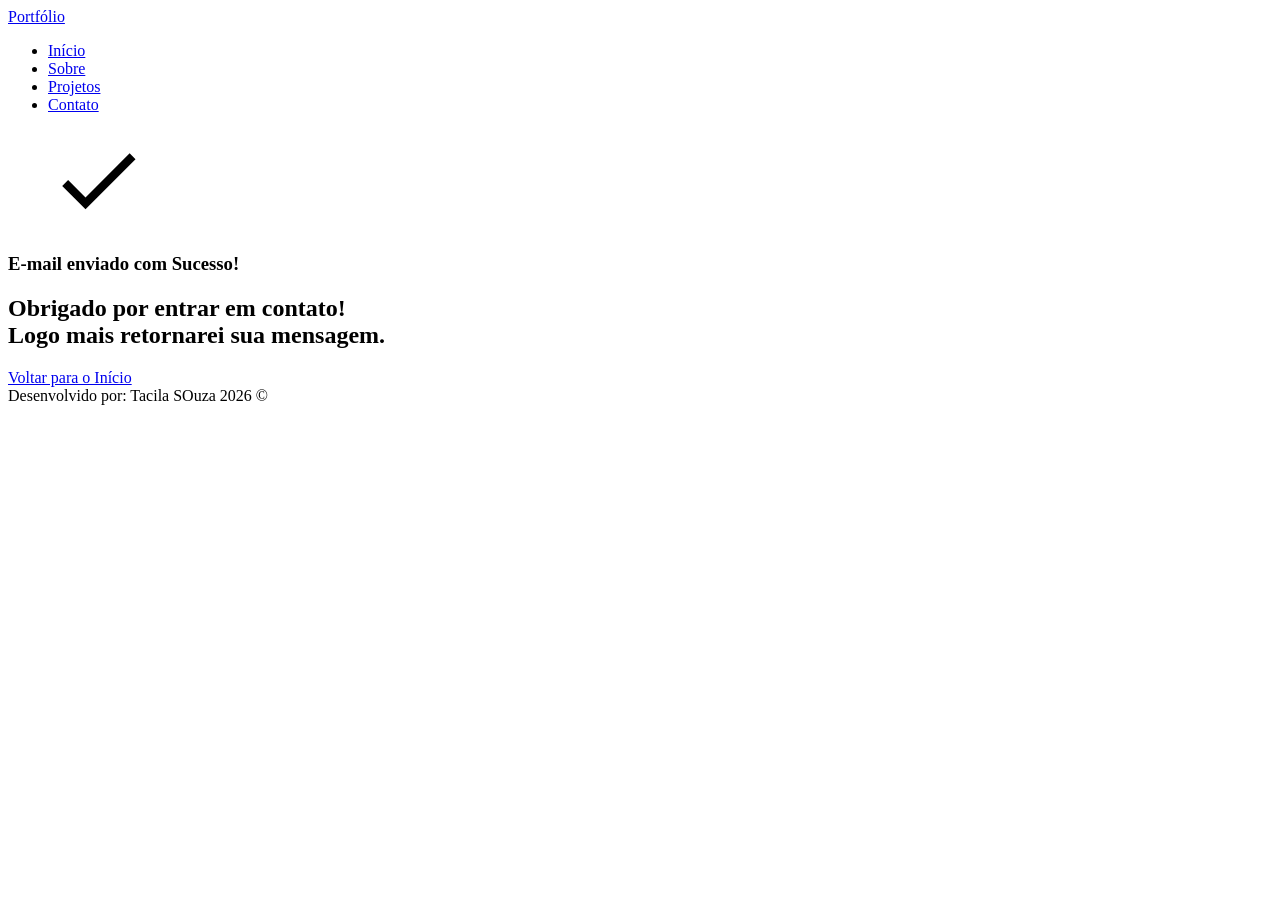
==== success.html @ 94e071d7 "primeiro commit" ====
<!DOCTYPE html>
<html lang="pt-br">

<head>

    <meta charset="UTF-8">

    <meta name="viewport" content="width=device-width, initial-scale=1.0">

    <meta name="author" content="Generation Brasil">
    <meta name="description"
        content="Portfólio da Generation Brasil, desenvolvedor Full Stack especializado em criar experiências digitais incríveis. Conheça meus projetos e entre em contato.">
    <meta name="robots" content="index, follow">

    <link rel="icon" type="image/svg+xml" href="./assets/img/favicon.svg">

    <title>Portfólio Generation Brasil</title>

</head>

<body>

    <!-- Cabeçalho da Página (header) -->
    <header class="menu-container">
        <div class="menu-content">
            <a href="index.html" id="titulo">Portfólio</a>

            <nav>
                <ul class="menu-list">
                    <li><a href="index.html#hero">Início</a></li>
                    <li><a href="index.html#about">Sobre</a></li>
                    <li><a href="index.html#projects">Projetos</a></li>
                    <li><a href="index.html#contact">Contato</a></li>
                </ul>
            </nav>
        </div>
    </header>

    <!-- Seção Principal da Página (main) -->
    <main>
        <section class="success-container">
            <article class="success-content">

                <figure class="success-icon">
                    <img src="./assets/img/success.svg" alt="Ilustração de sucesso" class="float-animation" style="width: 100px;" >
                </figure>

                <h1>E-mail enviado com Sucesso!</h1>
                <h2>Obrigado por entrar em contato! <br> Logo mais retornarei sua mensagem.</h2>

                <a class="botao" href="index.html">Voltar para o Início</a>

            </article>
        </section>

    </main>

    <!-- Rodapé da Página (footer) -->
    <footer>
        Desenvolvido por: Tacila SOuza 2026 ©
    </footer>

</body>

</html>
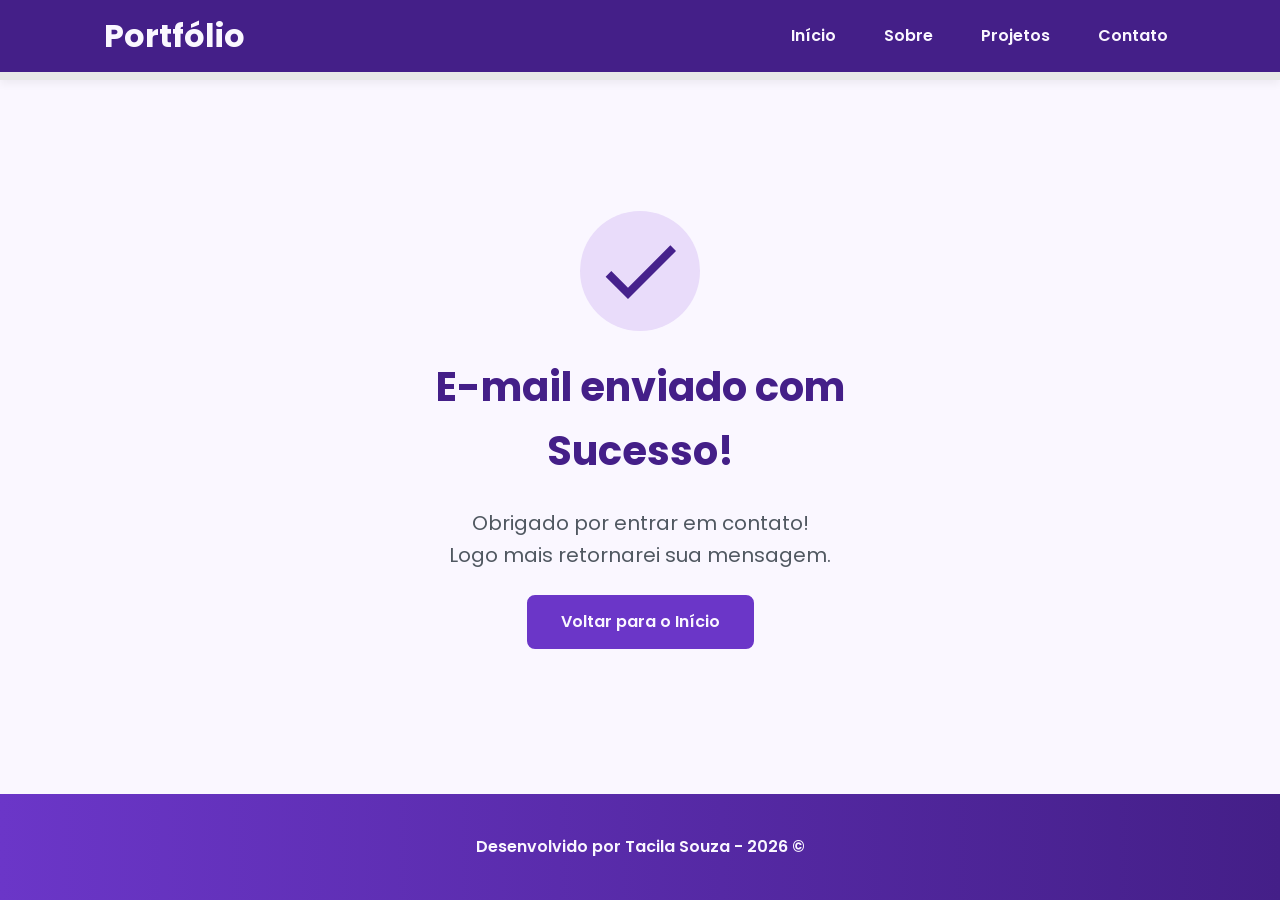
==== commit 8fa00d28: "responsividade concluida" ====
--- a/success.html
+++ b/success.html
@@ -4,16 +4,18 @@
 <head>
 
     <meta charset="UTF-8">
-
     <meta name="viewport" content="width=device-width, initial-scale=1.0">
-
     <meta name="author" content="Generation Brasil">
     <meta name="description"
         content="Portfólio da Generation Brasil, desenvolvedor Full Stack especializado em criar experiências digitais incríveis. Conheça meus projetos e entre em contato.">
     <meta name="robots" content="index, follow">
-
     <link rel="icon" type="image/svg+xml" href="./assets/img/favicon.svg">
-
+    <link rel="stylesheet" href="./assets/css/style.css">
+    <link rel="preconnect" href="https://fonts.googleapis.com">
+    <link rel="preconnect" href="https://fonts.gstatic.com" crossorigin>
+    <link href="https://fonts.googleapis.com/css2?family=Poppins&display=swap" rel="stylesheet">
+    <!-- SWIPER CSS -->
+<link rel="stylesheet" href="https://cdn.jsdelivr.net/npm/swiper@11/swiper-bundle.min.css"> 
     <title>Portfólio Generation Brasil</title>
 
 </head>
@@ -54,10 +56,9 @@
         </section>
 
     </main>
-
-    <!-- Rodapé da Página (footer) -->
+    
     <footer>
-        Desenvolvido por: Tacila SOuza 2026 ©
+    Desenvolvido por Tacila Souza - 2026 ©
     </footer>
 
 </body>
--- a/assets/css/style.css
+++ b/assets/css/style.css
@@ -0,0 +1,1036 @@
+*{
+  margin: 0;
+  padding: 0;
+  box-sizing: border-box;
+  font-family: 'Poppins', sans-serif;
+  font-weight: 400;
+  text-decoration:none;
+  outline: none;
+}
+
+:root {
+/* Paleta de Cores - Purple */
+--purple-50: #f4eaff;
+--purple-100: #e9dcfa;
+--purple-200: #cdb3f0;
+--purple-300: #b186e5;
+--purple-400: #9460db;
+--purple-500: #6b36c8;
+--purple-600: #5b2ca0;
+--purple-700: #4c2177;
+--purple-800: #441f88;
+--purple-900: #2a0e4d;
+
+/* Cores Neutras */
+--gray-200: #e8e8e8;
+--gray-400: #505861;
+--black: #171717;
+--white: #FAF7FF;
+
+/* Cores de Estado */
+--error: #e63946;
+
+/* Sombras */
+--shadow-sm: 0 0.25rem 0.5rem rgba(0, 0, 0, 0.05);
+--shadow-md: 0 0.25rem 0.75rem rgba(107, 54, 200, 0.3);
+--shadow-1g: 0 0.5rem 1.5rem rgba(107, 54, 200, 0.2);
+
+/* Espaçamentos */
+--spacing-xs: 0.5rem;
+--spacing-sm: 1rem;
+--spacing-md: 1.5rem;
+--spacing-1g: 2rem;
+--spacing-x1: 3rem;
+--spacing-2x1: 4rem;
+
+/* Tamanhos de Fonte */
+--text-sm: 0.75rem;
+--text-base: 1rem;
+--text-1g: 1.25rem;
+--text-xl: 1.5rem;
+--text-2x1: 2rem;
+--text-3x1: 2.5rem;
+
+/* Border Radius */
+--radius-sm: 0.25rem;
+--radius-md: 0.5rem;
+--radius-1g: 1rem;
+--radius-x1: 2rem;
+--radius-full: 50%;
+
+/* Animação Padrão */
+--transition-default: all 0.3s ease;
+}
+
+html {
+scroll-behavior: smooth;
+}
+
+body {
+display: flex;
+flex-direction: column;
+min-height: 100vh;
+background-color: var( --white);
+line-height: 1.6;
+color: var( --black);
+}
+
+header {
+position: sticky;
+top: 0;
+z-index: 1000;
+width: 100%;
+height: 5rem;
+border-bottom: var( --spacing-xs) solid var( --gray-200);
+background-color: var( --purple-800);
+box-shadow: var( --shadow-sm);
+}
+
+header a {
+font-weight: 600;
+color: var( --white);
+transition: color 0.3s ease;
+}
+
+header a:hover {
+color: var( --purple-100);
+}
+
+main {
+flex: 1;
+}
+
+.section-container {
+  max-width: 70rem;
+  margin: 0 auto;
+  padding: var( --spacing-x1) var( --spacing-md);
+  scroll-margin-top: 6rem;
+} 
+
+.buttons-container {
+  display: flex;
+  gap: var( --spacing-sm);
+} 
+
+.botao, 
+.botao-outline {
+  display: inline-block;
+  padding: 0.75rem 2rem;
+  border: 0.15rem solid transparent;
+  border-radius: var( --radius-md);
+  font-size: var( --text-base);
+  font-weight: 600;
+  text-align: center;
+  cursor: pointer;
+  transition: var( --transition-default);
+} 
+
+.botao {
+  border-color: var( --purple-500);
+  background-color: var( --purple-500);
+  color: var( --white);
+  
+} 
+
+.botao:hover {
+  border-color: var( --purple-800);
+  background-color: var( --purple-800);
+  box-shadow: var( --shadow-md);
+  transform: translateY(-0.25rem);
+} 
+
+.botao-outline {
+border-color: var( --purple-500);
+background-color: transparent;
+color: var( --purple-500);
+}
+
+.botao-outline:hover {
+border-color: var( --purple-500);
+background-color: var( --purple-500);
+color: var( --white);
+transform: translateY(-0.25rem);
+}
+
+.botao.botao-sm,
+.botao-outline.botao-sm {
+min-width: 6rem;
+padding: 0.25rem var( --spacing-sm);
+border-width: 0.125rem;
+border-radius: 0.25rem;
+font-size: var( --text-sm);
+}
+
+.hero-container{
+  display: flex;
+  align-items: center;
+  gap: var(--spacing-2x1);
+  min-height: calc(100vh -5rem);
+}
+
+.hero-content {
+  display: flex;
+  flex: 1;
+  flex-direction: column;
+  gap: var( --spacing-md);
+}
+
+.hero-content span {
+  font-size: var( --text-x1);
+  font-weight: 700;
+}
+
+.hero-content h1 {
+  font-size: var( --text-3x1);
+  font-weight: 700;
+}
+
+.hero-content p,
+.about-content p,
+.contact-info p {
+  font-size: var( --text-lg);
+  color: var( --gray-400);
+}
+
+.hero-image{
+  display: flex;
+  flex: 1;
+  justify-content: center;
+}
+
+.hero-image img{
+  width: 100%;
+  max-width: 100%;
+  border-radius: var(--radius-x1);
+}
+
+/* Animação flutuante */
+@keyframes float {
+  0%,
+  100% {
+  transform: translateY(0);
+  }
+  50% {
+  transform: translateY(-1.25rem);
+  }
+}
+
+.float-animation {
+  animation: float 3s ease-in-out infinite;
+}
+
+/* Seção About */
+
+.about-container {
+  display: flex;
+  align-items: center;
+  gap: var( --spacing-2x1);
+  margin: var( --spacing-2x1) auto;
+  margin: 0 2rem;
+  border-radius: var( --radius-1g);
+  background-color: var( --gray-200);
+}
+
+/* Imagem */
+
+.about-image {
+  flex: 0 0 17.5rem;
+}
+
+.about-image img {
+  width: 100%;
+  border: 0.35rem solid var( --purple-500);
+  border-radius: var( --radius-full);
+  box-shadow: var( --shadow-1g);
+}
+
+/* Texto */
+
+.about-content h2,
+.projects-container h2,
+.contact-info h2 {
+  margin-bottom: var( --spacing-md);
+  font-size: var( --text-3x1);
+  font-weight: 700;
+  color: var( --purple-800);
+}
+
+.about-content p {
+  margin-bottom: var( --spacing-sm);
+  text-align: justify;
+}
+
+.about-buttons-data {
+  display: flex;
+  justify-content: space-between;
+  align-items: center;
+  gap: var( --spacing-lg);
+  margin-top: var( --spacing-lg);
+}
+.about-buttons-data .botao {
+  margin-right: auto;
+}
+
+.data-container {
+  display: flex;
+  gap: var( --spacing-1g);
+  margin-top: 0;
+}
+
+.data-item {
+  display: flex;
+  flex-direction: column;
+  align-items: center;
+}
+
+.data-number {
+  font-size: var( --text-xl);
+  font-weight: 700;
+  text-align: center;
+  color: var( --purple-500);
+}
+
+.data-label {
+  font-size: var( --text-base);
+  text-align: center;
+  color: var( --gray-400);
+}
+
+/* Seção Projetos */
+
+.projects-container{
+  scroll-margin-top: 3rem;
+  margin: var(--spacing-2x1) auto;
+  text-align: center;
+}
+
+/* Carrossel */
+
+.projects-swiper{
+  position: relative;
+  width: 100%;
+  padding: var(--spacing-md) var(--spacing-1g) var(--spacing-x1);
+  overflow: hidden;
+}
+
+/* Card projeto */
+
+.project-card {
+display: flex;
+flex-direction: column;
+width: 100%;
+height: 100%;
+border: 0.15rem solid var( --gray-200);
+border-radius: var( --radius-1g);
+background-color: var( --white);
+box-shadow: var( --shadow-sm);
+overflow: hidden;
+transition: var( --transition-default);
+}
+
+.project-card:hover {
+box-shadow: var( --shadow-1g);
+}
+
+/* Card projeto - imagem do projeto */
+.project-image {
+display: flex;
+align-items: center;
+justify-content: center;
+width: 100%;
+height: 10rem;
+background: linear-gradient(135deg, var( --purple-50) 0%, var( --purple-100) 100%);
+}
+
+.project-image img {
+width: 75%;
+height: 75%;
+max-width: 7rem;
+max-height: 7rem;
+object-fit: contain;
+transition: transform 0.3s ease;
+}
+
+/* Card projeto - Dados do projeto */
+.project-content {
+display: flex;
+flex: 1;
+flex-direction: column;
+padding: var( --spacing-md);
+text-align: left;
+}
+
+.project-content h3 {
+margin-bottom: 0.75rem;
+font-size: var( --text-1g);
+font-weight: 700;
+}
+
+.project-content p {
+flex: 1;
+margin-bottom: var( --spacing-sm);
+font-size: 0.95rem;
+color: var( --gray-400);
+}
+
+/* Card projeto - Tags */
+
+.project-tags {
+display: flex;
+flex-wrap: wrap;
+gap: var( --spacing-xs);
+}
+
+.tag {
+padding: 0.375rem 0.75rem;
+border-radius: var( --radius-sm);
+background-color: var( --purple-100);
+font-size: var( --text-sm);
+font-weight: 600;
+color: var( --purple-800);
+}
+
+/* Card projeto - Botoes */
+
+.project-buttons {
+  display: flex;
+  justify-content: center;
+  align-items: center;
+  gap: 0.75rem;
+  margin-top: var( --spacing-sm);
+}
+
+/* Containers do Swiper */
+
+.swiper-wrapper{
+  align-items: stretch;
+}
+
+.swiper-slide {
+  display: flex;
+  height: auto;
+}
+
+/* Swiper Botoes */
+
+.swiper-button-next,
+.swiper-button-prev {
+   width: 3rem;
+  height: 3rem; 
+}
+
+.swiper-button-next:after,
+.swiper-button-prev:after {
+  font-size: var( --text-1g);
+  color: var( --purple-500);
+}
+.swiper-button-next:hover:after,
+.swiper-button-prev:hover:after {
+  color: var( --purple-800);
+}
+
+
+/* Swiper paginação */
+
+.swiper-pagination-bullet {
+width: 0.75rem;
+height: 0.75rem;
+background-color: var( --gray-200);
+opacity: 1;
+}
+.swiper-pagination-bullet-active {
+width: var( --spacing-lg);
+border-radius: var( --radius-sm);
+background-color: var( --purple-500);
+}
+
+/* Contato e redes sociais */
+
+.contact-container {
+  display: grid;
+  grid-template-columns: 1fr 1fr;
+  gap: var(--spacing-2x1);
+}
+
+.contact-info h2{
+  margin-bottom: var(--spacing-md);
+}
+
+.contact-info p{
+  margin-bottom: var(--spacing-lg);
+}
+
+.social-container{
+  display: flex;
+  justify-content: center;
+  gap: var(--spacing-x1);
+  height: 10px;
+}
+
+.social-icon{
+   width: 5rem;
+  height: 5rem; 
+  padding: 0.75rem;
+  border-radius: var(--radius-md);
+  transition: var(--transition-default);
+}
+
+.social-icon img{
+  width: 100%;    
+  filter: brightness(0) saturate(100%);
+  transition: 0.3s ease;
+}
+
+.social-icon:hover img{
+    filter: brightness(0)
+    saturate(100%)
+    invert(42%)
+    sepia(93%)
+    saturate(1352%)
+    hue-rotate(246deg)
+    brightness(79%)
+    contrast(91%);
+}
+
+/* Contato e redes sociais */
+
+form {
+  display: flex;
+  flex-direction: column;
+  gap: 0.75rem;
+}
+
+form input,
+form textarea {
+width: 100%;
+padding: 0.5rem var( --spacing-sm);
+border: 0.25rem solid var( --gray-200);
+border-radius: var( --radius-md);
+font-family: inherit;
+font-size: var( --text-base);
+transition: border-color 0.3s ease;
+}
+
+form input:focus,
+form textarea:focus {
+border-color: var( --purple-500);
+outline: none;
+}
+
+form textarea {
+min-height: 5rem;
+resize: none;
+}
+
+form span {
+margin-top: -0.75rem;
+font-size: var( --ext-sm);
+color: var( --error);
+}
+
+/* footer */
+
+footer {
+  padding: 2.5rem;
+  background: linear-gradient(to right, var( --purple-500), var( --purple-800));
+  font-weight: 600;
+  text-align: center;
+  color: var( --white);
+}
+
+/* sucess */
+.success-container {
+display: flex;
+flex-direction: column;
+justify-content: center;
+align-items: center;
+width: 100%;
+min-height: calc(100vh - 12.5rem);
+padding: var( --spacing-x1) var( --spacing-md);
+}
+
+
+.success-content {
+display: flex;
+flex-direction: column;
+align-items: center;
+gap: var( --spacing-md);
+max-width: 37.5rem;
+text-align: center;
+}
+
+.success-content h1 {
+font-size: var( --text-3x1);
+font-weight: 700;
+color: var( --purple-800);
+}
+
+.success-content h2 {
+font-size: var( --text-1g);
+color: var( --gray-400);
+}
+
+.success-icon {
+display: flex;
+align-items: center;
+justify-content: center;
+width: 7.5rem;
+height: 7.5rem;
+border-radius: var( --radius-full);
+background-color: var( --purple-100);
+}
+.success-icon img {
+width: 6rem;
+height: 6rem;
+filter: brightness(0)
+saturate(100%)
+invert(11%)
+sepia(69%)
+saturate(3759%)
+hue-rotate(256deg)
+brightness(101%)
+contrast(96%);
+}
+
+
+#titulo {
+font-size: var( --text-2x1);
+font-weight: 700;
+}
+
+.menu-content {
+display: flex;
+justify-content: space-between;
+align-items: center;
+max-width: 70rem;
+height: 100%;
+margin: 0 auto;
+padding: 0 var( --spacing-md);
+}
+
+.menu-list {
+display: flex;
+gap: var( --spacing-1g);
+list-style: none;
+}
+
+.menu-list a{
+padding: var( --spacing-xs);
+}
+
+@media screen and (max-width: 1024px) {
+
+  /* Layout */
+  .section-container {
+
+  }
+    /* About */
+    .about-container {
+    flex-direction: column;
+    gap: var( --spacing-md);
+    margin: var(--spacing-2x1) auto;
+    margin: 0 2rem;
+    padding: var( --spacing-1g);
+    }
+
+      /* Tipografia */
+  .section-container h1 {
+  font-size: var( --text-3x1);
+  }
+
+  .section-container h2 {
+  font-size: var( --text-2x1);
+  }
+
+  .section-container p {
+  font-size: var( --text-base);
+  }
+
+  .section-container span {
+  font-size: var( --text-1g);
+  }
+
+  .success-content h1 {
+  font-size: var( --text-3x1);
+  }
+
+  .success-content h2 {
+  font-size: var( --text-x1);
+  }
+}
+
+
+  /* Header - Oculta menu em telas pequenas */
+  @media (max-width: 768px) {
+    .menu-list {
+    display: none;
+    }
+
+    /* Hero */
+    .hero-container {
+    flex-direction: column-reverse;
+    gap: var( --spacing-1g);
+    min-height: 60vh;
+    text-align: center;
+    }
+
+    .hero-content,
+    .hero-image {
+    width: 90%;
+    }
+
+    .hero-image img {
+    object-fit: cover;
+    }
+
+    .buttons-container {
+    justify-content: center;
+    width: 100%;
+    }
+
+    .hero-container .botao,
+    .hero-container .botao-outline {
+    padding: 0.75rem 1.5rem;
+    font-size: 0.95rem;
+    white-space: nowrap;
+    }
+
+    /* About */
+    .about-container {
+    flex-direction: column;
+    gap: var( --spacing-md);
+    margin: var( --spacing-1g);
+    padding: var( --spacing-1g);
+    }
+
+    .about-image {
+    flex: 0 0 auto;
+    width: 100%;
+    display: flex;
+    justify-content: center;
+   }
+ 
+    .about-image img {
+    max-width: 16rem;
+    width: 100%;
+    }
+
+    .about-content {
+    width: 100%;
+    }
+
+    .about-buttons-data {
+    flex-direction: column;
+    gap: var( --spacing-md);
+    align-items: stretch;
+    }
+
+    .about-buttons-data .botao {
+    margin-right: 0;
+    }
+
+    .data-container {
+    justify-content: center;
+    width: 100%;
+    }
+
+    /* Projects */
+    .projects-container {
+    margin: var( --spacing-1g) auto 0;
+    }
+    
+    .projects-swiper {
+    margin: 0;
+    padding: var( --spacing-sm) var( --spacing-1g) 2.5rem;
+    }
+
+    .project-card {
+    width: 100%;
+    height: 30rem;
+    min-height: 30rem;
+    max-height: 30rem;
+    max-width: 100%;
+    }
+
+    .project-content {
+    display: flex;
+    flex-direction: column;
+    justify-content: space-between;
+    height: 100%;
+    }
+
+    .project-content p {
+    flex: 1;
+    overflow: hidden;
+    }
+
+    .project-tags {
+    min-height: 2.5rem;
+    align-items: flex-start;
+    }
+
+    .swiper-wrapper {
+    align-items: stretch;
+    }
+
+    .swiper-slide {
+    display: flex;
+    justify-content: center;
+    align-items: stretch;
+    height: auto;
+    }
+
+    .swiper-button-next,
+    .swiper-button-prev {
+    display: none;
+    }
+
+    /* Contact */
+    .contact-container {
+    grid-template-columns: 1fr;
+    gap: var( --spacing-1g);
+    width: 90%;
+    margin: 0 auto;
+    }
+
+    /* Success Page */
+    .success-container {
+    padding: var( --spacing-x1) var( --spacing-md);
+    min-height: calc(100vh - 10rem);
+    }
+
+    .success-content {
+    gap: var( --spacing-1g);
+    max-width: 35rem;
+    }
+
+    .success-icon {
+    width: 6rem;
+    height: 6rem;
+    }
+
+    .success-icon img {
+    width: 5rem;
+    height: 5rem;
+    }
+
+    form{
+      margin-top: 40px;
+    }
+}
+
+@media screen and (max-width: 480px) {
+
+/* Layout */
+.section-container {
+padding: var( --spacing-md) var( --spacing-sm);
+}
+
+/* Tipografia Mobile */
+.section-container h1 {
+font-size: var( --text-x1);
+}
+
+.section-container h2 {
+font-size: var( --text-x1);
+}
+
+.section-container p {
+font-size: var( --text-base);
+}
+
+.section-container span {
+font-size: var( --text-1g);
+}
+
+.success-content h1 {
+font-size: var( --text-x1);
+}
+
+.success-content h2 {
+font-size: var( --text-base);
+}
+
+/* Header */
+#titulo {
+font-size: var( --text-x1);
+}
+
+.menu-list {
+display: none;
+}
+
+
+/* Hero */
+.hero-container {
+gap: var( --spacing-sm);
+}
+
+.hero-content {
+gap: var( --spacing-xs);
+width: 100%;
+}
+
+.buttons-container {
+flex-direction: column;
+gap: 0.75rem;
+width: 100%;
+}
+
+.buttons-container .botao,
+.buttons-container .botao-outline {
+width: 100%;
+}
+
+.hero-container .botao,
+.hero-container .botao-outline {
+padding: 0.75rem 1rem;
+font-size: 0.95rem;
+white-space: nowrap;
+}
+
+.hero-image {
+width: 100%;
+}
+
+.hero-image img {
+max-width: 20rem;
+}
+
+/* About */
+.about-container {
+margin: var( --spacing-1g) 0.5rem;
+padding: var( --spacing-md);
+}
+
+.about-image img {
+max-width: 14rem;
+}
+
+.about-buttons-data .botao,
+.about-buttons-data .botao-outline {
+width: 100%;
+padding: 0.75rem var( --spacing-lg);
+font-size: var( --text-base);
+text-align: center;
+}
+
+.data-number {
+font-size: var( --text-1g);
+}
+
+.data-label {
+font-size: var( --text-sm);
+}
+
+/* Projects */
+.projects-container {
+margin: var( --spacing-1g) auto 0;
+}
+
+.projects-swiper {
+position: relative;
+margin: 0;
+padding: var( --spacing-sm) 0 2rem 0;
+overflow: visible;
+}
+
+.project-card {
+width: 100%;
+height: 20rem;
+max-width: 20rem;
+}
+
+.project-image {
+height: 10rem;
+}
+
+.project-content {
+padding: var( --spacing-md);
+}
+
+.project-content h3 {
+font-size: 1.25rem;
+}
+
+.project-content p {
+font-size: 0.95rem;
+}
+
+/* Contact */
+.contact-container {
+width: 100%;
+}
+
+.contact-info p {
+margin-bottom: var( --spacing-md);
+}
+
+.social-container {
+flex-wrap: wrap;
+gap: var( --spacing-1g);
+margin-bottom: var( --spacing-xs);
+}
+
+.social-icon {
+width: 4rem;
+height: 4rem;
+
+}
+
+/* Formulário */
+form {
+gap: var( --spacing-sm);
+}
+
+form label {
+font-size: 0.95rem;
+}
+
+form input,
+form textarea {
+padding: 0.75rem;
+font-size: var( --text-base);
+}
+
+form button {
+padding: 0.75rem var( --spacing-md);
+font-size: var( --text-base);
+}
+
+/* Footer */
+footer {
+padding: var( --spacing-md) var( --spacing-sm);
+font-size: var( --text-sm);
+}
+
+/* Success Page */
+.success-container {
+padding: var( --spacing-1g) var( --spacing-sm);
+min-height: calc(100vh - 8rem);
+}
+
+.success-content {
+gap: var( --spacing-md);
+max-width: 100%;
+padding: 0 var( --spacing-sm);
+}
+
+.success-icon {
+width: 5rem;
+height: 5rem;
+}
+
+.success-icon img {
+width: 4rem;
+height: 4rem;
+}
+
+.success-content .botao {
+width: 100%;
+max-width: 20rem;
+padding: 0.75rem var( --spacing-1g);
+
+}
+
+}
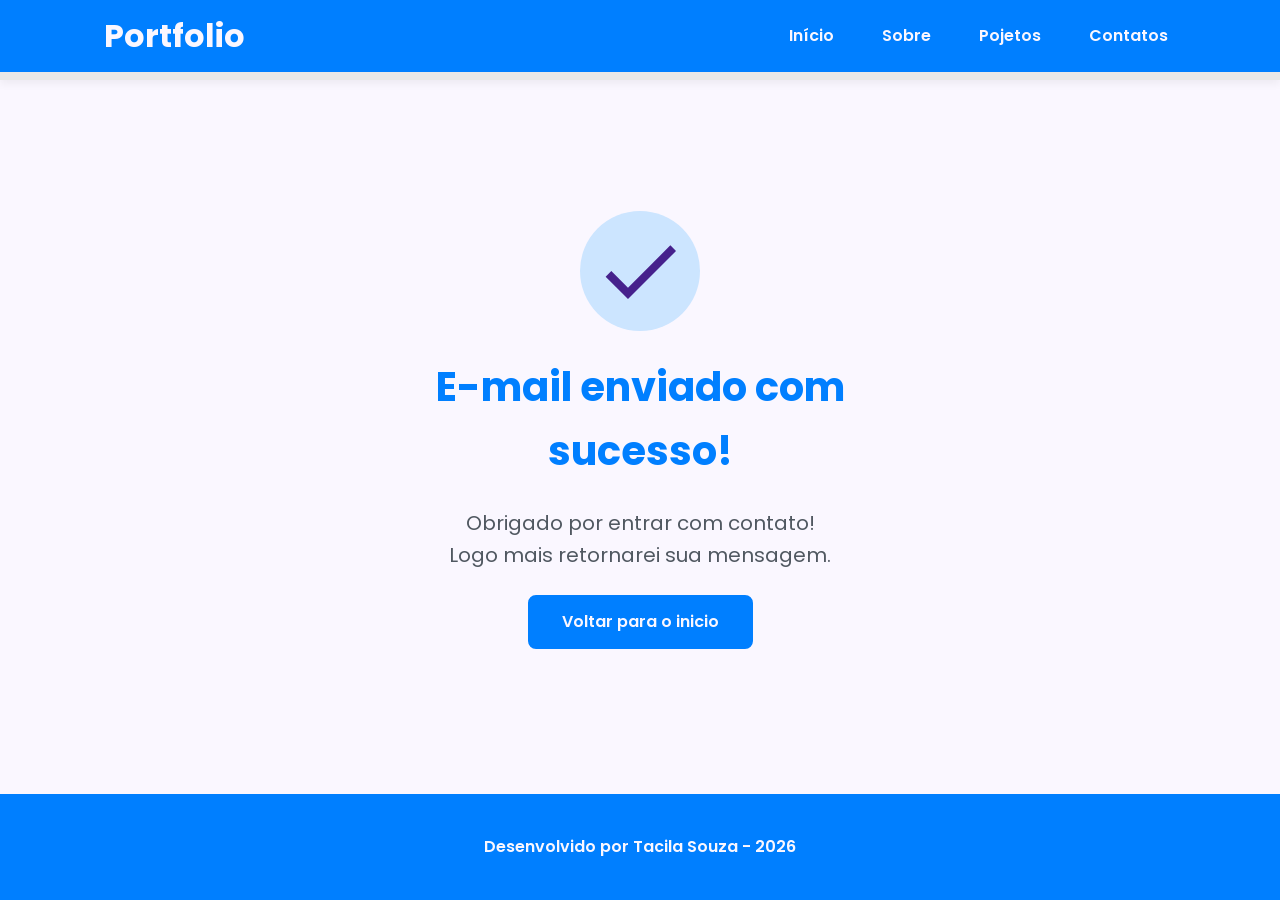
==== commit 6427ca82: "carrossel responsivo + deploy" ====
--- a/success.html
+++ b/success.html
@@ -1,66 +1,58 @@
-<!DOCTYPE html>
-<html lang="pt-br">
+<!doctype html>
+<html lang="pt-BR">
+  <head>
+    <link rel="preconnect" href="https://fonts.googleapis.com" />
+    <link rel="preconnect" href="https://fonts.gstatic.com" crossorigin />
+    <link
+      href="https://fonts.googleapis.com/css2?family=Poppins&display=swap"
+      rel="stylesheet"
+    />
+    <meta charset="UTF-8" />
+    <meta name="viewport" content="width=device-width, initial-scale=1.0" />
+    <meta name="author" content="" />
+    <meta
+      name="description"
+      content="Portfólio de Tacila Souza, 
+              desenvolvedor Full Stack especializado em criar experiências 
+              digitais incríveis. Conheça meus projetos e entre em contato."
+    />
+    <meta name="robots" content="index, follow" />
+    <link
+      rel="shortcut icon"
+      href="./assets/img/favicon.svg"
+      type="image/svg+xml"
+    />
+    <link rel="stylesheet" href="./assets/css/styles.css" />
+    <title>Tacila Souza - Fullstack Dev - Portfolio</title>
+  </head>
+  <body>
+    <header>
+      <div class="menu-content">
+        <a href="index.html" id="titulo">Portfolio</a>
 
-<head>
-
-    <meta charset="UTF-8">
-    <meta name="viewport" content="width=device-width, initial-scale=1.0">
-    <meta name="author" content="Generation Brasil">
-    <meta name="description"
-        content="Portfólio da Generation Brasil, desenvolvedor Full Stack especializado em criar experiências digitais incríveis. Conheça meus projetos e entre em contato.">
-    <meta name="robots" content="index, follow">
-    <link rel="icon" type="image/svg+xml" href="./assets/img/favicon.svg">
-    <link rel="stylesheet" href="./assets/css/style.css">
-    <link rel="preconnect" href="https://fonts.googleapis.com">
-    <link rel="preconnect" href="https://fonts.gstatic.com" crossorigin>
-    <link href="https://fonts.googleapis.com/css2?family=Poppins&display=swap" rel="stylesheet">
-    <!-- SWIPER CSS -->
-<link rel="stylesheet" href="https://cdn.jsdelivr.net/npm/swiper@11/swiper-bundle.min.css"> 
-    <title>Portfólio Generation Brasil</title>
-
-</head>
-
-<body>
-
-    <!-- Cabeçalho da Página (header) -->
-    <header class="menu-container">
-        <div class="menu-content">
-            <a href="index.html" id="titulo">Portfólio</a>
-
-            <nav>
-                <ul class="menu-list">
-                    <li><a href="index.html#hero">Início</a></li>
-                    <li><a href="index.html#about">Sobre</a></li>
-                    <li><a href="index.html#projects">Projetos</a></li>
-                    <li><a href="index.html#contact">Contato</a></li>
-                </ul>
-            </nav>
-        </div>
+        <nav>
+          <ul class="menu-list">
+            <li><a href="#hero">Início</a></li>
+            <li><a href="#about">Sobre</a></li>
+            <li><a href="#projects">Pojetos</a></li>
+            <li><a href="#contact">Contatos</a></li>
+          </ul>
+        </nav>
+      </div>
     </header>
-
-    <!-- Seção Principal da Página (main) -->
     <main>
-        <section class="success-container">
-            <article class="success-content">
-
-                <figure class="success-icon">
-                    <img src="./assets/img/success.svg" alt="Ilustração de sucesso" class="float-animation" style="width: 100px;" >
-                </figure>
-
-                <h1>E-mail enviado com Sucesso!</h1>
-                <h2>Obrigado por entrar em contato! <br> Logo mais retornarei sua mensagem.</h2>
-
-                <a class="botao" href="index.html">Voltar para o Início</a>
-
-            </article>
-        </section>
-
+      <section class="success-container">
+        <article class="success-content">
+          <figure class="success-icon">
+            <img src="./assets/img/success.svg" alt="ilustração do sucesso" class="float-animation">
+          </figure>
+          <h1>E-mail enviado com sucesso!</h1>
+          <h2>Obrigado por entrar com contato! <br> Logo mais retornarei sua mensagem.</h2>
+          <a class="botao" href="index.html">Voltar para o inicio</a>
+        </article>
+      </section>
     </main>
-    
-    <footer>
-    Desenvolvido por Tacila Souza - 2026 ©
-    </footer>
-
-</body>
-
-</html>+    <footer>Desenvolvido por Tacila Souza - 2026</footer>
+    <script src="./assets/js/scripts.js"></script>
+  </body>
+</html>
--- a/assets/css/styles.css
+++ b/assets/css/styles.css
@@ -0,0 +1,748 @@
+* {
+  margin: 0;
+  padding: 0;
+  box-sizing: border-box;
+  font-family: "Poppins", sans-serif;
+  font-weight: 400;
+  text-decoration: none;
+  outline: none;
+}
+
+:root {
+  --purple-50:  #e6f2ff;
+  --purple-100: #cce5ff;
+  --purple-200: #99ccff;
+  --purple-300: #66b2ff;
+  --purple-400: #3399ff;
+  --purple-500: #007fff;
+  --purple-600: #0066cc;
+  --purple-700: #004c99;
+  --purple-800: #007fff;
+  --purple-900: #001a33;
+
+
+  --gray-200: #e8e8e8;
+  --gray-400: #505861;
+  --black: #171717;
+  --white: #faf7ff;
+
+  --error: #e63946;
+
+  --shadow-sm: 0 0.25rem 0.5rem rgba(0, 0, 0, 0.05);
+  --shadow-md: 0 0.25rem 0.75rem rgba(107, 54, 200, 0.3);
+  --shadow-lg: 0 0.5rem 1.5rem rgba(107, 54, 200, 0.2);
+
+  --spacing-xs: 0.5rem;
+  --spacing-sm: 1rem;
+  --spacing-md: 1.5rem;
+  --spacing-lg: 2rem;
+  --spacing-xl: 3rem;
+  --spacing-2xl: 4rem;
+
+  --text-sm: 0.75rem;
+  --text-base: 1rem;
+  --text-lg: 1.25rem;
+  --text-xl: 1.5rem;
+  --text-2xl: 2rem;
+  --text-3xl: 2.5rem;
+
+  --radius-sm: 0.25rem;
+  --radius-md: 0.5rem;
+  --radius-lg: 1rem;
+  --radius-xl: 2rem;
+  --radius-full: 50%;
+
+  --transition-default: all 0.3s ease;
+}
+
+html {
+  scroll-behavior: smooth;
+}
+
+body {
+  display: flex;
+  flex-direction: column;
+  min-height: 100vh;
+  background-color: var(--white);
+  line-height: 1.6;
+  color: var(--black);
+}
+
+main {
+  flex: 1;
+}
+
+.section-container {
+  max-width: 70rem;
+  margin: 0 auto;
+  padding: var(--spacing-xl) var(--spacing-md);
+  scroll-margin-top: 6rem;
+}
+
+.buttons-container {
+  display: flex;
+  gap: var(--spacing-sm);
+}
+
+.botao,
+.botao-outline {
+  display: inline-block;
+  padding: 0.75rem 2rem;
+  border: 0.15rem solid transparent;
+  border-radius: var(--radius-md);
+  font-size: var(--text-base);
+  font-weight: 600;
+  text-align: center;
+  cursor: pointer;
+  transition: var(--transition-default);
+}
+
+.botao {
+  border-color: var(--purple-500);
+  background-color: var(--purple-500);
+  color: var(--white);
+}
+
+.botao:hover {
+  border-color: var(--purple-800);
+  background-color: var(--purple-800);
+  box-shadow: var(--shadow-md);
+  transform: translateY(-0.25rem);
+}
+
+.botao-outline {
+  border-color: var(--purple-500);
+  background-color: transparent;
+  color: var(--purple-500);
+}
+
+.botao-outline:hover {
+  border-color: var(--purple-500);
+  background-color: var(--purple-500);
+  color: var(--white);
+  transform: translateY(-0.25rem);
+}
+
+.botao.botao-sm,
+.botao-outline.botao-sm {
+  min-width: 6rem;
+  padding: 0.25rem var(--spacing-sm);
+  border-width: 0.125rem;
+  border-radius: 0.25rem;
+  font-size: var(--text-sm);
+}
+
+header {
+  position: sticky;
+  top: 0;
+  z-index: 1000;
+  width: 100%;
+  height: 5rem;
+  border-bottom: var(--spacing-xs) solid var(--gray-200);
+  background-color: var(--purple-800);
+  box-shadow: var(--shadow-sm);
+}
+
+header a {
+  font-weight: 600;
+  color: var(--white);
+  transition: color 0.3s ease;
+}
+
+header a:hover {
+  color: var(--purple-100);
+}
+
+#titulo {
+  font-size: var(--text-2xl);
+  font-weight: 700;
+}
+
+.menu-content {
+  display: flex;
+  justify-content: space-between;
+  align-items: center;
+  max-width: 70rem;
+  height: 100%;
+  margin: 0 auto;
+  padding: 0 var(--spacing-md);
+}
+
+.menu-list {
+  display: flex;
+  gap: var(--spacing-lg);
+  list-style: none;
+}
+
+.menu-list a {
+  padding: var(--spacing-xs);
+}
+
+.hero-container {
+  display: flex;
+  align-items: center;
+  gap: var(--spacing-2xl);
+  min-height: calc(100vh - 5rem);
+}
+
+.hero-content {
+  display: flex;
+  flex: 1;
+  flex-direction: column;
+  gap: var(--spacing-md);
+}
+
+.hero-content span {
+  font-size: var(--text-xl);
+  font-weight: 700;
+}
+
+.hero-content h1 {
+  font-size: var(--text-3xl);
+  font-weight: 700;
+}
+
+.hero-content p,
+.about-content p,
+.contact-info p {
+  font-size: var(--text-lg);
+  color: var(--gray-400);
+}
+
+.hero-image {
+  display: flex;
+  flex: 1;
+  justify-content: center;
+}
+
+.hero-image img {
+  width: 100%;
+  max-width: 100%;
+  border-radius: var(--radius-xl);
+}
+
+@keyframes float {
+  0%,
+  100% {
+    transform: translateY(0);
+  }
+  50% {
+    transform: translateY(-1.25rem);
+  }
+}
+
+.float-animation {
+  animation: float 3s ease-in-out infinite;
+}
+
+.about-container {
+  display: flex;
+  align-items: center;
+  gap: var(--spacing-2xl);
+  margin: var(--spacing-2xl) auto;
+  border-radius: var(--radius-lg);
+  background-color: var(--gray-200);
+}
+
+.about-image {
+  flex: 0 0 17.5rem;
+}
+
+.about-image img {
+  width: 100%;
+  border: 0.35rem solid var(--purple-500);
+  border-radius: var(--radius-full);
+  box-shadow: var(--shadow-lg);
+}
+
+.about-content h2,
+.projects-container h2,
+.contact-info h2 {
+  margin-bottom: var(--spacing-md);
+  font-size: var(--text-3xl);
+  font-weight: 700;
+  color: var(--purple-800);
+}
+
+.about-content p {
+  margin-bottom: var(--spacing-sm);
+  text-align: justify;
+}
+
+.about-buttons-data {
+  display: flex;
+  justify-content: space-between;
+  align-items: center;
+  gap: var(--spacing-lg);
+  margin-top: var(--spacing-lg);
+}
+
+.about-buttons-data .botao {
+  margin-right: auto;
+}
+
+.data-container {
+  display: flex;
+  gap: var(--spacing-lg);
+  margin-top: 0;
+}
+
+.data-item {
+  display: flex;
+  flex-direction: column;
+  align-items: center;
+}
+
+.data-number {
+  font-size: var(--text-xl);
+  font-weight: 700;
+  text-align: center;
+  color: var(--purple-500);
+}
+
+.data-label {
+  font-size: var(--text-base);
+  text-align: center;
+  color: var(--gray-400);
+}
+
+.projects-swipper {
+  position: relative;
+  width: 100%;
+  padding: var(--spacing-sm) var(--spacing-xl) var(--spacing-xl);
+  overflow: hidden;
+}
+
+.project-card {
+  display: flex;
+  flex-direction: column;
+  width: 100%;
+  height: 100%;
+  border: 0.15rem solid var(--gray-200);
+  border-radius: var(--radius-lg);
+  background-color: var(--white);
+  box-shadow: var(--shadow-sm);
+  overflow: hidden;
+  transition: var(--transition-default);
+}
+
+.project-card:hover {
+  box-shadow: var(--shadow-lg);
+}
+
+.project-image {
+  display: flex;
+  align-items: center;
+  justify-content: center;
+  width: 100%;
+  height: 10rem;
+  background: linear-gradient(
+    135deg,
+    var(--purple-50) 0%,
+    var(--purple-100) 100%
+  );
+}
+
+.project-image img {
+  width: 75%;
+  height: 75%;
+  max-width: 7rem;
+  max-height: 7rem;
+  object-fit: contain;
+  transition: transform 0.3s ease;
+}
+
+.project-content {
+  display: flex;
+  flex: 1;
+  flex-direction: column;
+  padding: var(--spacing-md);
+  text-align: left;
+}
+
+.project-content h3 {
+  margin-bottom: 0.75rem;
+  font-size: var(--text-lg);
+  font-weight: 700;
+}
+
+.project-content p {
+  flex: 1;
+  margin-bottom: var(--spacing-sm);
+  font-size: 0.95rem;
+  color: var(--gray-400);
+}
+
+.project-tags {
+  display: flex;
+  flex-wrap: wrap;
+  gap: var();
+}
+
+.tag {
+  padding: 0.375rem 0.75rem;
+  border-radius: var(--radius-sm);
+  background-color: var(--purple-100);
+  font-size: var(--text-sm);
+  font-weight: 600;
+  color: var(--purple-800);
+}
+
+.project-buttons {
+  display: flex;
+  justify-content: center;
+  align-items: center;
+  gap: 0.75rem;
+  margin-top: var(--spacing-sm);
+}
+
+.swiper-wrapper {
+  align-items: stretch;
+}
+
+.swiper-slide {
+  display: flex;
+  height: auto;
+}
+
+.swiper-button-next,
+.swiper-button-prev {
+  width: 3rem;
+  height: 3rem;
+}
+
+.swiper-button-next:after,
+.swiper-button-prev:after {
+  font-size: var(--text-lg);
+  color: var(--purple-500);
+}
+
+.swiper-button-next:hover:after,
+.swiper-button-prev:hover:after {
+  color: var(--purple-800);
+}
+
+.swiper-pagination-bullet {
+  width: 0.75rem;
+  height: 0.75rem;
+  background-color: var(--gray-200);
+  opacity: 1;
+}
+
+.swiper-pagination-bullet-active {
+  width: var(--spacing-lg);
+  border-radius: var(--radius-sm);
+  background-color: var(--purple-500);
+}
+
+.contact-container {
+  display: grid;
+  grid-template-columns: 1fr 1fr;
+  gap: var(--spacing-2xl);
+}
+
+.contact-info h2 {
+  margin-bottom: var(--spacing-md);
+}
+
+.contact-info p {
+  margin-bottom: var(--spacing-lg);
+}
+
+.social-container {
+  display: flex;
+  justify-content: center;
+  gap: var(--spacing-xl);
+}
+
+.social-icon {
+  width: 5rem;
+  height: 5rem;
+  padding: 0.75rem;
+  border-radius: var(--radius-md);
+  transition: var(--transition-default);
+}
+
+.social-icon img {
+  width: 100%;
+  filter: brightness() saturate(100%);
+  transition: filter 0.3s ease;
+}
+
+.social-icon:hover img {
+  filter: brightness(0) saturate(100%) invert(42%) sepia(93%) saturate(1352%)
+    hue-rotate(243deg) brightness(79%) contrast(91%);
+}
+
+form {
+  display: flex;
+  flex-direction: column;
+  gap: 0.75rem;
+}
+
+form label {
+  font-size: var(--text-base);
+  font-weight: 600;
+}
+
+form input,
+form textarea {
+  width: 100%;
+  padding: 0.5rem var(--spacing-sm);
+  border: 0.25rem solid var(--gray-200);
+  border-radius: var(--radius-md);
+  font-family: inherit;
+  font-size: var(--text-base);
+  transition: border-color 0.3s ease;
+}
+
+form input:focus,
+form textarea:focus {
+  border-color: var(--purple-500);
+  outline: none;
+}
+
+form textarea {
+  min-height: 5rem;
+  resize: none;
+}
+
+form span {
+  margin-top: -0.75rem;
+  font-size: var(--text-sm);
+  color: var(--error);
+}
+
+footer {
+  padding: 2.5rem;
+  background: linear-gradient(to right, var(--purple-500), var(--purple-800));
+  font-weight: 600;
+  text-align: center;
+  color: var(--white);
+}
+
+.success-container {
+  display: flex;
+  flex-direction: column;
+  justify-content: center;
+  align-items: center;
+  width: 100%;
+  min-height: calc(100vh - 12.5rem);
+  padding: var(--spacing-xl) var(--spacing-md);
+}
+
+.success-content {
+  display: flex;
+  flex-direction: column;
+  align-items: center;
+  gap: var(--spacing-md);
+  max-width: 37.5rem;
+  text-align: center;
+}
+
+.success-content h1 {
+  font-size: var(--text-3xl);
+  font-weight: 700;
+  color: var(--purple-800);
+}
+
+.success-content h2 {
+  font-size: var(--text-lg);
+  color: var(--gray-400);
+}
+
+.success-icon {
+  display: flex;
+  align-items: center;
+  justify-content: center;
+  width: 7.5rem;
+  height: 7.5rem;
+  border-radius: var(--radius-full);
+  background-color: var(--purple-100);
+}
+
+.success-icon img {
+  width: 6rem;
+  height: 6rem;
+  filter: brightness(0) saturate(100%) invert(11%) sepia(69%) saturate(3759%)
+    hue-rotate(256deg) brightness(101%) contrast(96%);
+}
+
+@media screen and (max-width: 1024px) {
+  .section-container {
+    padding: var(--spacing-lg) var(--spacing-md);
+  }
+
+  .section-container h1 {
+    font-size: var(--text-3xl);
+  }
+
+  .section-container h2 {
+    font-size: var(--text-2xl);
+  }
+
+  .section-container p {
+    font-size: var(--text-base);
+  }
+
+  .section-container span {
+    font-size: var(--text-lg);
+  }
+
+  .success-content h1 {
+    font-size: var(--text-3xl);
+  }
+
+  .success-content h2 {
+    font-size: var(--text-xl);
+  }
+
+  @media (max-width: 768px) {
+    .menu-list {
+      display: none;
+    }
+  }
+
+  .hero-container {
+    flex-direction: column-reverse;
+    gap: var(--spacing-lg);
+    min-height: 60vh;
+    text-align: center;
+  }
+
+  .hero-content,
+  .hero-image {
+    width: 90%;
+  }
+
+  .hero-image img {
+    object-fit: cover;
+  }
+
+  .buttons-container {
+    justify-content: center;
+    width: 100%;
+  }
+
+  .hero-container .botao,
+  .hero-container .botao-outline {
+    padding: 0.75rem 1.5rem;
+    font-size: 0.95rem;
+    white-space: nowrap;
+  }
+
+  .about-container {
+    flex-direction: column;
+    gap: var(--spacing-md);
+    margin: var(--spacing-lg);
+    padding: var(--spacing-lg);
+  }
+
+  .about-image {
+    flex: 0 0 auto;
+    width: 100%;
+    display: flex;
+    justify-content: center;
+  }
+
+  .about-image img {
+    max-width: 16rem;
+    width: 100%;
+  }
+
+  .about-content {
+    width: 100%;
+  }
+
+  .about-buttons-data {
+    flex-direction: column;
+    gap: var(--spacing-md);
+    align-items: stretch;
+  }
+
+  .about-buttons-data .botao {
+    margin-right: 0;
+  }
+
+  .data-container {
+    justify-content: center;
+    width: 100%;
+  }
+
+  .projects-container {
+    margin: var(--spacing-lg) auto 0;
+  }
+
+  .projects-swipper {
+    margin: 0;
+    padding: var(--spacing-sm) var(--spacing-lg) 2.5rem;
+  }
+
+  .project-card {
+    width: 100%;
+    height: 30rem;
+    min-height: 30rem;
+    max-height: 30rem;
+    max-width: 100%;
+  }
+
+  .project-content {
+    display: flex;
+    flex-direction: column;
+    justify-content: space-between;
+    height: 100%;
+  }
+
+  .project-content p {
+    flex: 1;
+    overflow: hidden;
+  }
+
+  .project-tags {
+    min-height: 2.5rem;
+    align-items: flex-start;
+  }
+
+  .swiper-wrapper {
+    align-items: stretch;
+  }
+
+  .swiper-slide {
+    display: flex;
+    justify-content: center;
+    align-items: stretch;
+    height: auto;
+  }
+
+  .swiper-button-next,
+  .swiper-button-prev {
+    display: none;
+  }
+
+  .contact-container {
+    grid-template-columns: 1fr;
+    gap: var(--spacing-lg);
+    width: 90%;
+    margin: 0 auto;
+  }
+
+  .success-container {
+    padding: var(--spacing-xl) var(--spacing-md);
+    min-height: calc(100vh - 10rem);
+  }
+
+  .success-content {
+    gap: var(--spacing-lg);
+    max-width: 35rem;
+  }
+
+  .success-icon {
+    width: 6rem;
+    height: 6rem;
+  }
+
+  .success-icon img {
+    width: 5rem;
+    height: 5rem;
+  }
+}
